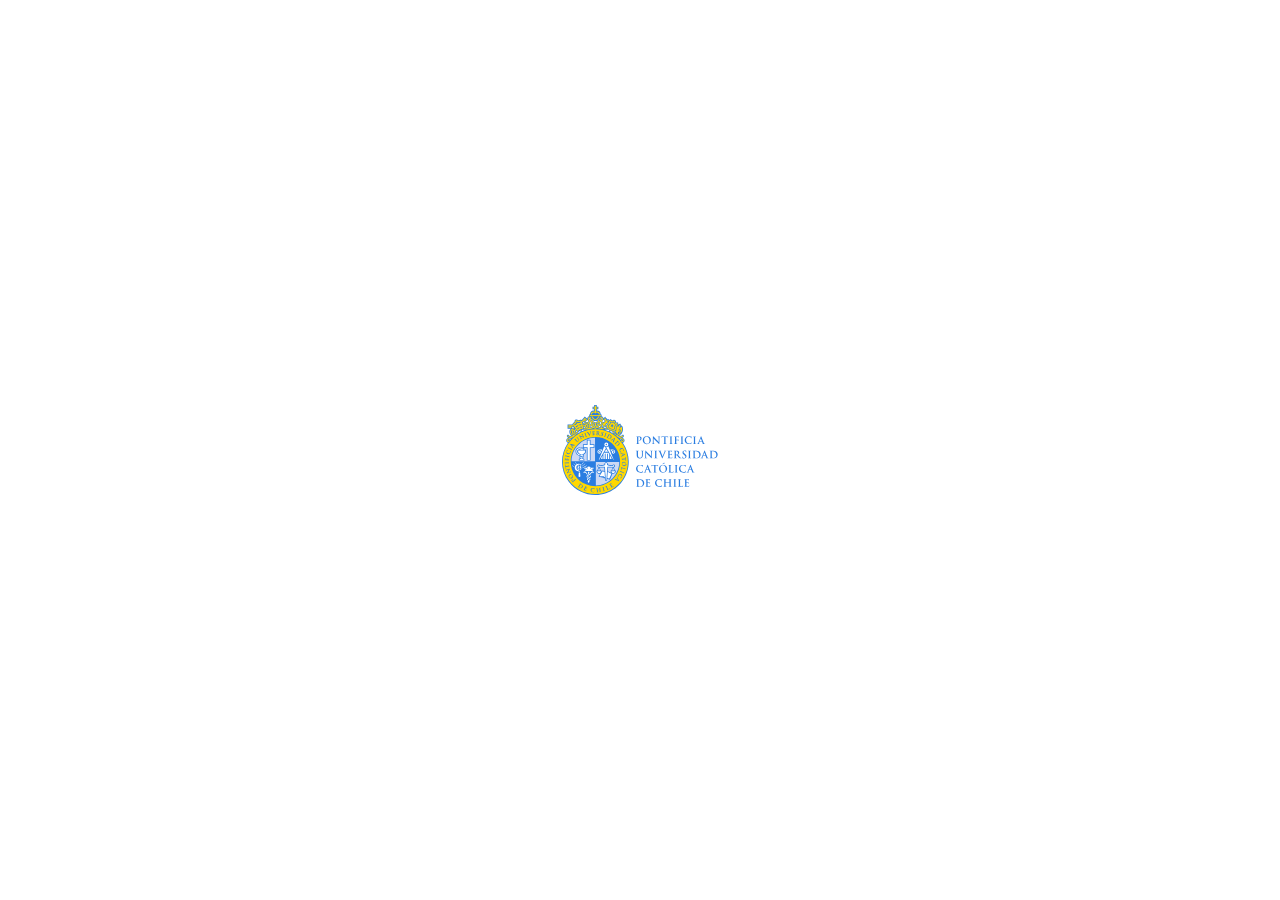
==== index.html @ ec579a4b "Add files via upload" ====
<!doctype html>
<html lang="es">
<head>
<meta charset="utf-8">
<meta name="viewport" content="width=device-width, initial-scale=1">
<title>Percepción y Estimación Temporal</title>
<style>
:root{
  --navy:#0f2357;
  --blue:#2f4ea2;
  --text:#111827;
  --muted:#374151;
  --line:#d7dee9;
  --check:#155f7a;
}
*{box-sizing:border-box}
html,body{margin:0;padding:0;background:#fff;color:var(--text);font-family:Arial,Helvetica,sans-serif}
a{color:inherit}
.app{min-height:100vh;background:#fff}
.splash,.consent{
  min-height:100vh;width:100%;position:absolute;inset:0;background:#fff;
  display:flex;align-items:center;justify-content:center;
  opacity:0;pointer-events:none;transition:opacity 2s ease;
}
.splash.active,.consent.active{opacity:1;pointer-events:auto}
.splash-logo{display:block;object-fit:contain;max-width:62vw;max-height:175px}
.logo-uc-only{max-height:175px}
.logo-cedeti-only{max-height:155px}
.logo-facultad-only{max-height:165px}
.consent{padding:3rem 1.5rem}
.consent-inner{width:min(980px,92vw);text-align:center}
.consent-inner h1{
  margin:0;color:var(--navy);font-family:Georgia,'Times New Roman',serif;
  font-weight:600;font-size:clamp(2.4rem,4.4vw,4.4rem);line-height:1.08
}
.subtitle{
  margin:1.1rem auto 0;max-width:880px;color:#273a69;
  font-size:clamp(1.1rem,1.8vw,1.55rem);line-height:1.45
}
.consent-card{
  margin:2.35rem auto 0;width:min(880px,100%);
  border:1px solid var(--line);border-radius:16px;padding:2rem 2.1rem 1.7rem;
}
.consent-card h2{margin:0 0 1rem;color:var(--navy);font-size:clamp(1.4rem,2.1vw,1.95rem)}
.consent-card p{
  margin:.55rem auto;max-width:760px;color:#26364a;
  font-size:clamp(1rem,1.35vw,1.15rem);line-height:1.55
}
.actions{margin-top:1.8rem;display:flex;justify-content:center;gap:1.1rem;flex-wrap:wrap}
.btn{
  min-width:230px;padding:1rem 1.45rem;border-radius:12px;text-decoration:none;
  font-size:1.05rem;font-weight:700;border:1px solid var(--navy);cursor:pointer;
  display:inline-flex;align-items:center;justify-content:center
}
.btn.primary{background:var(--navy);color:#fff}
.btn.secondary{background:#fff;color:var(--navy)}
.btn:hover{box-shadow:0 8px 20px rgba(15,35,87,.10);transform:translateY(-1px)}
.demographics{
  min-height:100vh;background:#fff;padding:2.2rem 1.4rem 3rem;display:flex;justify-content:center
}
.demo-wrap{width:min(1180px,96vw)}
.demo-wrap h1{font-size:2rem;font-weight:500;margin:0 0 2.2rem;color:#111}
.demo-form{display:flex;flex-direction:column;gap:1.25rem}
.demo-row{
  display:grid;grid-template-columns:minmax(260px,420px) minmax(270px,530px);
  align-items:center;gap:1.6rem;min-height:52px
}
.demo-label,.demo-row legend{font-size:1.18rem;color:#111;line-height:1.35}
.demo-row select{
  border:0;background:#fff;color:#64748b;font-size:1.1rem;padding:.65rem .4rem;
  width:100%;max-width:530px
}
.demo-row select:focus{outline:2px solid rgba(47,78,162,.18);border-radius:8px}
fieldset.demo-row{border:0;padding:0;margin:0}
.choice-line{display:flex;gap:3.4rem;align-items:center;flex-wrap:wrap}
.choice-line.compact{gap:2.5rem}
.choice-line label{display:inline-flex;align-items:center;gap:.8rem;font-size:1.12rem;color:#111;cursor:pointer}
.choice-line input{
  appearance:none;width:32px;height:32px;background:var(--check);
  border:2px solid #0e2f42;border-radius:3px;position:relative;cursor:pointer
}
.choice-line input:checked::after{
  content:"✓";position:absolute;inset:-4px 0 0 0;color:#fff;text-align:center;
  line-height:32px;font-size:1.45rem;font-weight:900
}
.hidden-row{display:none!important}
.hidden-row.show{display:grid!important}
.long-row{grid-template-columns:minmax(520px,840px) auto}
.long-select{grid-template-columns:minmax(520px,840px) minmax(270px,530px)}
.note{font-weight:400}
.form-actions{margin-top:1.8rem;display:flex;justify-content:center}
.status{min-height:1.3rem;text-align:center;color:var(--blue);font-weight:700;margin-top:.8rem}
.center-screen{
  min-height:100vh;display:flex;align-items:center;justify-content:center;background:#fff;padding:2rem
}
.card{
  width:min(760px,92vw);border:1px solid var(--line);border-radius:20px;text-align:center;
  padding:2.5rem 2rem
}
.card h1{font-family:Georgia,'Times New Roman',serif;color:var(--navy);font-size:3rem;margin:0 0 1rem}
.card p{color:#4b5563;font-size:1.1rem;line-height:1.6}
@media(max-width:860px){
  .demo-row,.long-row,.long-select{grid-template-columns:1fr;gap:.4rem}
  .choice-line{gap:1.1rem}
  .splash-logo{max-width:80vw}
}
</style>
</head>
<body>
<main class="app">
  <section id="uc" class="splash active">
    <img class="splash-logo logo-uc-only" src="logo_uc.svg" alt="Pontificia Universidad Católica de Chile">
  </section>
  <section id="cedeti" class="splash">
    <img class="splash-logo logo-cedeti-only" src="logo_cedeti.png" alt="Centro UC Desarrollo de Tecnologías de Inclusión - CEDETi">
  </section>
  <section id="facultad" class="splash">
    <img class="splash-logo logo-facultad-only" src="logo_facultad_educacion_uc.png" alt="Facultad de Educación UC">
  </section>
  <section id="consent" class="consent">
    <div class="consent-inner">
      <h1>Percepción y Estimación Temporal</h1>
      <p class="subtitle">Test orientado a medir variables temporales mediante estímulos viso-auditivos, con fines de investigación académica.</p>
      <div class="consent-card">
        <h2>Consentimiento informado</h2>
        <p>Su participación en este estudio es voluntaria.</p>
        <p>Las respuestas que proporcione serán utilizadas exclusivamente con fines de investigación académica, de manera confidencial y anónima.</p>
        <p>Requerirá de escuchar con o sin audífonos la prueba, evitando tener distractores visuales, táctiles o auditivos, como por ejemplo, concentrarse en el teléfono.</p>
        <div class="actions">
          <a class="btn primary" href="test.html">Acepto participar</a>
          <a class="btn secondary" href="gracias.html">No acepto participar</a>
        </div>
      </div>
    </div>
  </section>
</main>
<script>
document.addEventListener("DOMContentLoaded", () => {
  const uc = document.getElementById("uc");
  const cedeti = document.getElementById("cedeti");
  const facultad = document.getElementById("facultad");
  const consent = document.getElementById("consent");
  const show = 2500;
  const fade = 2000;

  setTimeout(() => {
    uc.classList.remove("active");
    setTimeout(() => cedeti.classList.add("active"), fade);
  }, show);

  setTimeout(() => {
    cedeti.classList.remove("active");
    setTimeout(() => facultad.classList.add("active"), fade);
  }, show + fade + show);

  setTimeout(() => {
    facultad.classList.remove("active");
    setTimeout(() => consent.classList.add("active"), fade);
  }, show + fade + show + fade + show);
});
</script>
</body>
</html>
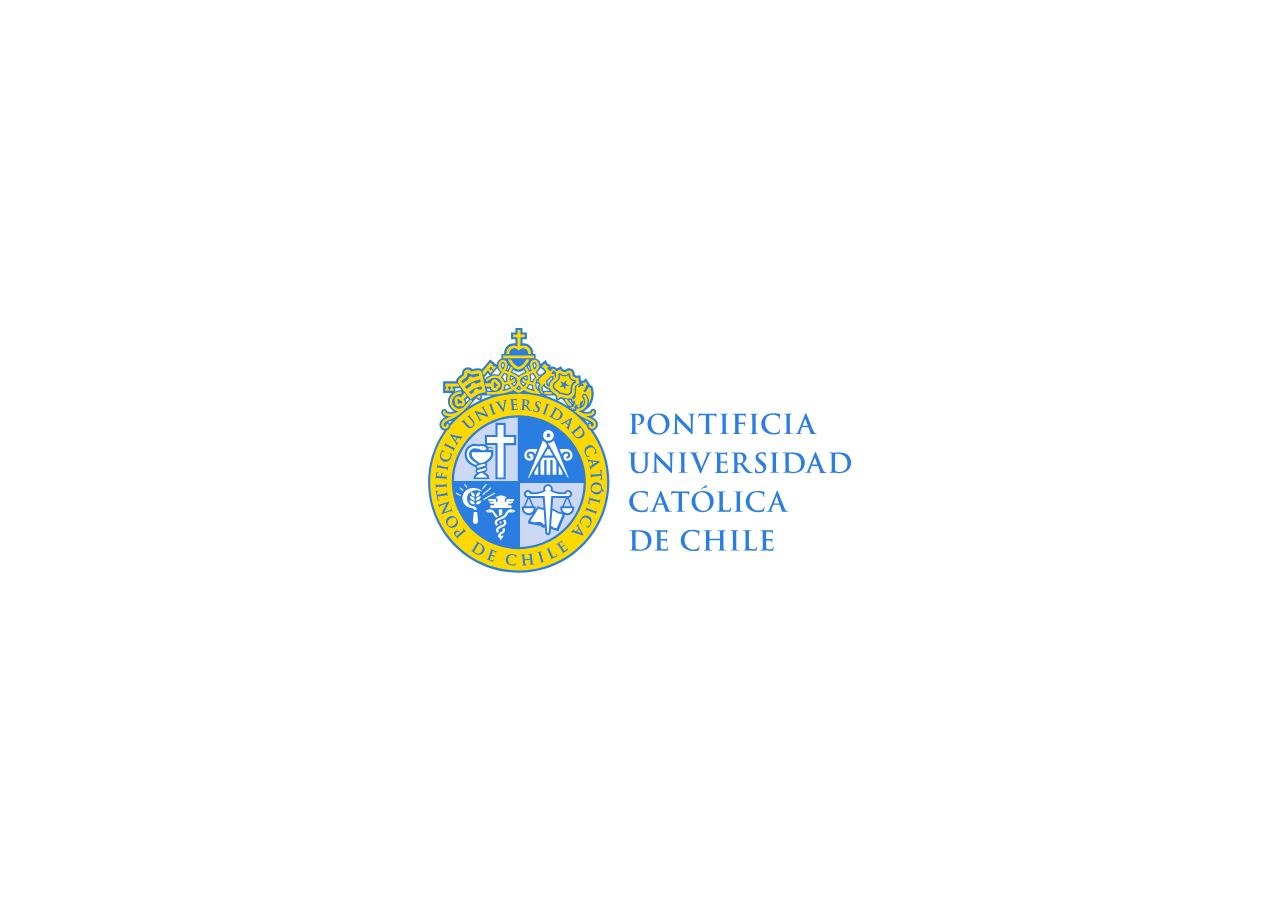
==== commit f51e7181: "Add files via upload" ====
--- a/index.html
+++ b/index.html
@@ -1,163 +1,4 @@
-<!doctype html>
-<html lang="es">
-<head>
-<meta charset="utf-8">
-<meta name="viewport" content="width=device-width, initial-scale=1">
-<title>Percepción y Estimación Temporal</title>
-<style>
-:root{
-  --navy:#0f2357;
-  --blue:#2f4ea2;
-  --text:#111827;
-  --muted:#374151;
-  --line:#d7dee9;
-  --check:#155f7a;
-}
-*{box-sizing:border-box}
-html,body{margin:0;padding:0;background:#fff;color:var(--text);font-family:Arial,Helvetica,sans-serif}
-a{color:inherit}
-.app{min-height:100vh;background:#fff}
-.splash,.consent{
-  min-height:100vh;width:100%;position:absolute;inset:0;background:#fff;
-  display:flex;align-items:center;justify-content:center;
-  opacity:0;pointer-events:none;transition:opacity 2s ease;
-}
-.splash.active,.consent.active{opacity:1;pointer-events:auto}
-.splash-logo{display:block;object-fit:contain;max-width:62vw;max-height:175px}
-.logo-uc-only{max-height:175px}
-.logo-cedeti-only{max-height:155px}
-.logo-facultad-only{max-height:165px}
-.consent{padding:3rem 1.5rem}
-.consent-inner{width:min(980px,92vw);text-align:center}
-.consent-inner h1{
-  margin:0;color:var(--navy);font-family:Georgia,'Times New Roman',serif;
-  font-weight:600;font-size:clamp(2.4rem,4.4vw,4.4rem);line-height:1.08
-}
-.subtitle{
-  margin:1.1rem auto 0;max-width:880px;color:#273a69;
-  font-size:clamp(1.1rem,1.8vw,1.55rem);line-height:1.45
-}
-.consent-card{
-  margin:2.35rem auto 0;width:min(880px,100%);
-  border:1px solid var(--line);border-radius:16px;padding:2rem 2.1rem 1.7rem;
-}
-.consent-card h2{margin:0 0 1rem;color:var(--navy);font-size:clamp(1.4rem,2.1vw,1.95rem)}
-.consent-card p{
-  margin:.55rem auto;max-width:760px;color:#26364a;
-  font-size:clamp(1rem,1.35vw,1.15rem);line-height:1.55
-}
-.actions{margin-top:1.8rem;display:flex;justify-content:center;gap:1.1rem;flex-wrap:wrap}
-.btn{
-  min-width:230px;padding:1rem 1.45rem;border-radius:12px;text-decoration:none;
-  font-size:1.05rem;font-weight:700;border:1px solid var(--navy);cursor:pointer;
-  display:inline-flex;align-items:center;justify-content:center
-}
-.btn.primary{background:var(--navy);color:#fff}
-.btn.secondary{background:#fff;color:var(--navy)}
-.btn:hover{box-shadow:0 8px 20px rgba(15,35,87,.10);transform:translateY(-1px)}
-.demographics{
-  min-height:100vh;background:#fff;padding:2.2rem 1.4rem 3rem;display:flex;justify-content:center
-}
-.demo-wrap{width:min(1180px,96vw)}
-.demo-wrap h1{font-size:2rem;font-weight:500;margin:0 0 2.2rem;color:#111}
-.demo-form{display:flex;flex-direction:column;gap:1.25rem}
-.demo-row{
-  display:grid;grid-template-columns:minmax(260px,420px) minmax(270px,530px);
-  align-items:center;gap:1.6rem;min-height:52px
-}
-.demo-label,.demo-row legend{font-size:1.18rem;color:#111;line-height:1.35}
-.demo-row select{
-  border:0;background:#fff;color:#64748b;font-size:1.1rem;padding:.65rem .4rem;
-  width:100%;max-width:530px
-}
-.demo-row select:focus{outline:2px solid rgba(47,78,162,.18);border-radius:8px}
-fieldset.demo-row{border:0;padding:0;margin:0}
-.choice-line{display:flex;gap:3.4rem;align-items:center;flex-wrap:wrap}
-.choice-line.compact{gap:2.5rem}
-.choice-line label{display:inline-flex;align-items:center;gap:.8rem;font-size:1.12rem;color:#111;cursor:pointer}
-.choice-line input{
-  appearance:none;width:32px;height:32px;background:var(--check);
-  border:2px solid #0e2f42;border-radius:3px;position:relative;cursor:pointer
-}
-.choice-line input:checked::after{
-  content:"✓";position:absolute;inset:-4px 0 0 0;color:#fff;text-align:center;
-  line-height:32px;font-size:1.45rem;font-weight:900
-}
-.hidden-row{display:none!important}
-.hidden-row.show{display:grid!important}
-.long-row{grid-template-columns:minmax(520px,840px) auto}
-.long-select{grid-template-columns:minmax(520px,840px) minmax(270px,530px)}
-.note{font-weight:400}
-.form-actions{margin-top:1.8rem;display:flex;justify-content:center}
-.status{min-height:1.3rem;text-align:center;color:var(--blue);font-weight:700;margin-top:.8rem}
-.center-screen{
-  min-height:100vh;display:flex;align-items:center;justify-content:center;background:#fff;padding:2rem
-}
-.card{
-  width:min(760px,92vw);border:1px solid var(--line);border-radius:20px;text-align:center;
-  padding:2.5rem 2rem
-}
-.card h1{font-family:Georgia,'Times New Roman',serif;color:var(--navy);font-size:3rem;margin:0 0 1rem}
-.card p{color:#4b5563;font-size:1.1rem;line-height:1.6}
-@media(max-width:860px){
-  .demo-row,.long-row,.long-select{grid-template-columns:1fr;gap:.4rem}
-  .choice-line{gap:1.1rem}
-  .splash-logo{max-width:80vw}
-}
-</style>
-</head>
-<body>
-<main class="app">
-  <section id="uc" class="splash active">
-    <img class="splash-logo logo-uc-only" src="logo_uc.svg" alt="Pontificia Universidad Católica de Chile">
-  </section>
-  <section id="cedeti" class="splash">
-    <img class="splash-logo logo-cedeti-only" src="logo_cedeti.png" alt="Centro UC Desarrollo de Tecnologías de Inclusión - CEDETi">
-  </section>
-  <section id="facultad" class="splash">
-    <img class="splash-logo logo-facultad-only" src="logo_facultad_educacion_uc.png" alt="Facultad de Educación UC">
-  </section>
-  <section id="consent" class="consent">
-    <div class="consent-inner">
-      <h1>Percepción y Estimación Temporal</h1>
-      <p class="subtitle">Test orientado a medir variables temporales mediante estímulos viso-auditivos, con fines de investigación académica.</p>
-      <div class="consent-card">
-        <h2>Consentimiento informado</h2>
-        <p>Su participación en este estudio es voluntaria.</p>
-        <p>Las respuestas que proporcione serán utilizadas exclusivamente con fines de investigación académica, de manera confidencial y anónima.</p>
-        <p>Requerirá de escuchar con o sin audífonos la prueba, evitando tener distractores visuales, táctiles o auditivos, como por ejemplo, concentrarse en el teléfono.</p>
-        <div class="actions">
-          <a class="btn primary" href="test.html">Acepto participar</a>
-          <a class="btn secondary" href="gracias.html">No acepto participar</a>
-        </div>
-      </div>
-    </div>
-  </section>
-</main>
-<script>
-document.addEventListener("DOMContentLoaded", () => {
-  const uc = document.getElementById("uc");
-  const cedeti = document.getElementById("cedeti");
-  const facultad = document.getElementById("facultad");
-  const consent = document.getElementById("consent");
-  const show = 2500;
-  const fade = 2000;
-
-  setTimeout(() => {
-    uc.classList.remove("active");
-    setTimeout(() => cedeti.classList.add("active"), fade);
-  }, show);
-
-  setTimeout(() => {
-    cedeti.classList.remove("active");
-    setTimeout(() => facultad.classList.add("active"), fade);
-  }, show + fade + show);
-
-  setTimeout(() => {
-    facultad.classList.remove("active");
-    setTimeout(() => consent.classList.add("active"), fade);
-  }, show + fade + show + fade + show);
-});
-</script>
-</body>
-</html>
+<!doctype html><html lang="es"><head><meta charset="utf-8"><meta name="viewport" content="width=device-width, initial-scale=1"><title>Percepción y Estimación Temporal</title><style>
+:root{--navy:#0f2357;--blue:#2f4ea2;--text:#111827;--muted:#4b5563;--line:#d7dee9;--check:#155f7a;--soft:#f8fafc;--red:#c81e2c;--gold:#d9a441}
+*{box-sizing:border-box}html,body{margin:0;padding:0;background:#fff;color:var(--text);font-family:Arial,Helvetica,sans-serif}button,input,select{font-family:inherit}.app{min-height:100vh;background:#fff}.splash,.consent{min-height:100vh;width:100%;position:absolute;inset:0;background:#fff;display:flex;align-items:center;justify-content:center;opacity:0;pointer-events:none;transition:opacity 2s ease}.splash.active,.consent.active{opacity:1;pointer-events:auto}.splash-logo{display:block;object-fit:contain}.logo-uc-only{width:min(805px,84vw);max-height:245px}.logo-cedeti-only{width:min(560px,72vw);max-height:165px}.logo-facultad-only{width:min(590px,74vw);max-height:175px}.consent{padding:3rem 1.5rem}.consent-inner{width:min(980px,92vw);text-align:center}.consent-inner h1{margin:0;color:var(--navy);font-family:Georgia,'Times New Roman',serif;font-weight:600;font-size:clamp(2.4rem,4.4vw,4.4rem);line-height:1.08}.subtitle{margin:1.1rem auto 0;max-width:880px;color:#273a69;font-size:clamp(1.1rem,1.8vw,1.55rem);line-height:1.45}.consent-card{margin:2.35rem auto 0;width:min(880px,100%);border:1px solid var(--line);border-radius:16px;padding:2rem 2.1rem 1.7rem}.consent-card h2{margin:0 0 1rem;color:var(--navy);font-size:clamp(1.4rem,2.1vw,1.95rem)}.consent-card p{margin:.55rem auto;max-width:760px;color:#26364a;font-size:clamp(1rem,1.35vw,1.15rem);line-height:1.55}.actions{margin-top:1.8rem;display:flex;justify-content:center;gap:1.1rem;flex-wrap:wrap}.btn{min-width:220px;padding:1rem 1.45rem;border-radius:12px;text-decoration:none;font-size:1.05rem;font-weight:700;border:1px solid var(--navy);cursor:pointer;display:inline-flex;align-items:center;justify-content:center;background:#fff;color:var(--navy)}.btn.primary{background:var(--navy);color:#fff}.btn.secondary{background:#fff;color:var(--navy)}.btn:hover{box-shadow:0 8px 20px rgba(15,35,87,.10);transform:translateY(-1px)}.btn:disabled{opacity:.45;cursor:not-allowed;transform:none;box-shadow:none}.demographics{min-height:100vh;background:#fff;padding:2.2rem 1.4rem 3rem;display:flex;justify-content:center}.demo-wrap{width:min(1180px,96vw)}.demo-wrap h1{font-size:2rem;font-weight:500;margin:0 0 2.2rem;color:#111}.demo-form{display:flex;flex-direction:column;gap:1.25rem}.demo-row{display:grid;grid-template-columns:minmax(260px,420px) minmax(270px,530px);align-items:center;gap:1.6rem;min-height:52px}.demo-label,.demo-row legend{font-size:1.18rem;color:#111;line-height:1.35}.demo-row select{border:0;background:#fff;color:#64748b;font-size:1.1rem;padding:.65rem .4rem;width:100%;max-width:530px}fieldset.demo-row{border:0;padding:0;margin:0}.choice-line{display:flex;gap:3.4rem;align-items:center;flex-wrap:wrap}.choice-line.compact{gap:2.5rem}.choice-line label{display:inline-flex;align-items:center;gap:.8rem;font-size:1.12rem;color:#111;cursor:pointer}.choice-line input{appearance:none;width:32px;height:32px;background:var(--check);border:2px solid #0e2f42;border-radius:3px;position:relative;cursor:pointer}.choice-line input:checked::after{content:'✓';position:absolute;inset:-4px 0 0 0;color:#fff;text-align:center;line-height:32px;font-size:1.45rem;font-weight:900}.hidden-row{display:none!important}.hidden-row.show{display:grid!important}.long-row{grid-template-columns:minmax(520px,840px) auto}.long-select{grid-template-columns:minmax(520px,840px) minmax(270px,530px)}.note{font-weight:400}.form-actions{margin-top:1.8rem;display:flex;justify-content:center}.status{min-height:1.3rem;text-align:center;color:var(--blue);font-weight:700;margin-top:.8rem}.center-screen{min-height:100vh;display:flex;align-items:center;justify-content:center;background:#fff;padding:2rem}.card{width:min(760px,92vw);border:1px solid var(--line);border-radius:20px;text-align:center;padding:2.5rem 2rem}.card h1{font-family:Georgia,'Times New Roman',serif;color:var(--navy);font-size:3rem;margin:0 0 1rem}.card p{color:#4b5563;font-size:1.1rem;line-height:1.6}.test-page{min-height:100vh;background:#fff;padding:2rem 1.25rem;display:flex;justify-content:center}.test-wrap{width:min(1050px,96vw)}.test-top{display:flex;align-items:center;justify-content:space-between;gap:1rem;margin-bottom:1.3rem}.test-title{margin:0;font-family:Georgia,'Times New Roman',serif;color:var(--navy);font-size:clamp(2rem,4vw,3.2rem)}.progress-text{color:#4b5563;font-weight:700}.progressbar{height:8px;background:#e9eef6;border-radius:999px;overflow:hidden;margin:0 0 1.5rem}.progressbar span{display:block;height:100%;background:var(--blue);width:0%;transition:width .35s ease}.test-card{border:1px solid var(--line);border-radius:20px;padding:2rem;background:#fff;box-shadow:0 10px 30px rgba(15,35,87,.06)}.test-card h2{margin:0 0 .75rem;color:var(--navy);font-size:clamp(1.45rem,2.4vw,2rem)}.instruction{font-size:1.18rem;line-height:1.55;color:#26364a;margin:.5rem 0 1.4rem}.trial-meta{color:#64748b;font-weight:700;margin-bottom:1rem}.big-action{min-height:96px;display:flex;align-items:center;justify-content:center;gap:1rem;flex-wrap:wrap;margin:1.5rem 0}.round-btn{width:124px;height:124px;border-radius:999px;border:0;background:var(--red);color:#fff;font-weight:800;font-size:1.05rem;box-shadow:0 12px 26px rgba(200,30,44,.22);cursor:pointer}.round-btn:disabled{background:#a9b2c0;box-shadow:none;cursor:not-allowed}.arrival-area{position:relative;height:270px;border:1px solid #e1e7f0;border-radius:18px;background:#fbfcfe;margin:1.4rem 0;overflow:hidden}.track{position:absolute;left:9%;right:17%;top:50%;height:3px;background:#cbd5e1}.ball{position:absolute;top:calc(50% - 22px);left:9%;width:44px;height:44px;border-radius:999px;background:#e3343f;box-shadow:0 12px 26px rgba(227,52,63,.25);transition:left .05s linear}.finish{position:absolute;right:6%;top:calc(50% - 82px);width:76px;height:150px}.finish .pole{position:absolute;left:8px;top:0;width:6px;height:150px;background:#374151;border-radius:4px}.finish .flag{position:absolute;left:14px;top:4px;width:62px;height:38px;background:linear-gradient(135deg,#0f2357,#2f4ea2);color:#fff;border-radius:4px 12px 12px 4px;font-size:.72rem;font-weight:900;display:flex;align-items:center;justify-content:center;letter-spacing:.04em;box-shadow:0 8px 18px rgba(15,35,87,.15)}.finish .base{position:absolute;left:0;bottom:0;width:34px;height:7px;background:#374151;border-radius:999px}.response-panel{display:none;margin-top:1rem;border-top:1px solid #e5eaf2;padding-top:1.25rem}.response-panel.show{display:block}.response-panel input[type=number]{font-size:1.2rem;padding:.8rem 1rem;border:1px solid #cbd5e1;border-radius:12px;width:180px;margin-right:.8rem}.option-row{display:flex;gap:1rem;flex-wrap:wrap;justify-content:center;margin-top:1rem}.muted{color:#64748b}.final-hero{border:1px solid #dbe3ef;background:linear-gradient(180deg,#f8fbff,#fff);border-radius:22px;padding:2rem;text-align:center}.final-hero h2{font-family:Georgia,'Times New Roman',serif;font-size:clamp(2rem,4vw,3.3rem);margin:.3rem 0;color:var(--navy)}.final-grid{display:grid;grid-template-columns:repeat(2,minmax(0,1fr));gap:1rem;margin:1.5rem 0}.metric{border:1px solid #e1e7f0;border-radius:16px;padding:1.2rem;background:#fff}.metric span{display:block;color:#667085;font-size:.95rem}.metric strong{display:block;color:var(--navy);font-size:1.7rem;margin-top:.3rem}.downloads{display:flex;gap:1rem;justify-content:center;flex-wrap:wrap;margin-top:1.6rem}.save-state{font-weight:700;color:#64748b;text-align:center;margin-top:1rem}@media(max-width:860px){.demo-row,.long-row,.long-select{grid-template-columns:1fr;gap:.4rem}.choice-line{gap:1.1rem}.test-top{flex-direction:column;align-items:flex-start}.final-grid{grid-template-columns:1fr}.finish{right:2%;transform:scale(.85)}.ball{width:38px;height:38px;top:calc(50% - 19px)}.logo-uc-only{width:min(760px,88vw)}}
+</style></head><body><main class="app"><section id="uc" class="splash active"><img class="splash-logo logo-uc-only" src="logo_uc.svg" alt="Pontificia Universidad Católica de Chile"></section><section id="cedeti" class="splash"><img class="splash-logo logo-cedeti-only" src="logo_cedeti.png" alt="CEDETi UC"></section><section id="facultad" class="splash"><img class="splash-logo logo-facultad-only" src="logo_facultad_educacion_uc.png" alt="Facultad de Educación UC"></section><section id="consent" class="consent"><div class="consent-inner"><h1>Percepción y Estimación Temporal</h1><p class="subtitle">Test orientado a medir variables temporales mediante estímulos viso-auditivos, con fines de investigación académica.</p><div class="consent-card"><h2>Consentimiento informado</h2><p>Su participación en este estudio es voluntaria.</p><p>Las respuestas que proporcione serán utilizadas exclusivamente con fines de investigación académica, de manera confidencial y anónima.</p><p>Requerirá de escuchar con o sin audífonos la prueba, evitando tener distractores visuales, táctiles o auditivos, como por ejemplo, concentrarse en el teléfono.</p><div class="actions"><a class="btn primary" href="test.html">Acepto participar</a><a class="btn secondary" href="gracias.html">No acepto participar</a></div></div></div></section></main><script>document.addEventListener("DOMContentLoaded",()=>{const uc=document.getElementById("uc"),ce=document.getElementById("cedeti"),fa=document.getElementById("facultad"),co=document.getElementById("consent");const show=2500,fade=2000;setTimeout(()=>{uc.classList.remove("active");setTimeout(()=>ce.classList.add("active"),fade)},show);setTimeout(()=>{ce.classList.remove("active");setTimeout(()=>fa.classList.add("active"),fade)},show+fade+show);setTimeout(()=>{fa.classList.remove("active");setTimeout(()=>co.classList.add("active"),fade)},show+fade+show+fade+show);});</script></body></html>
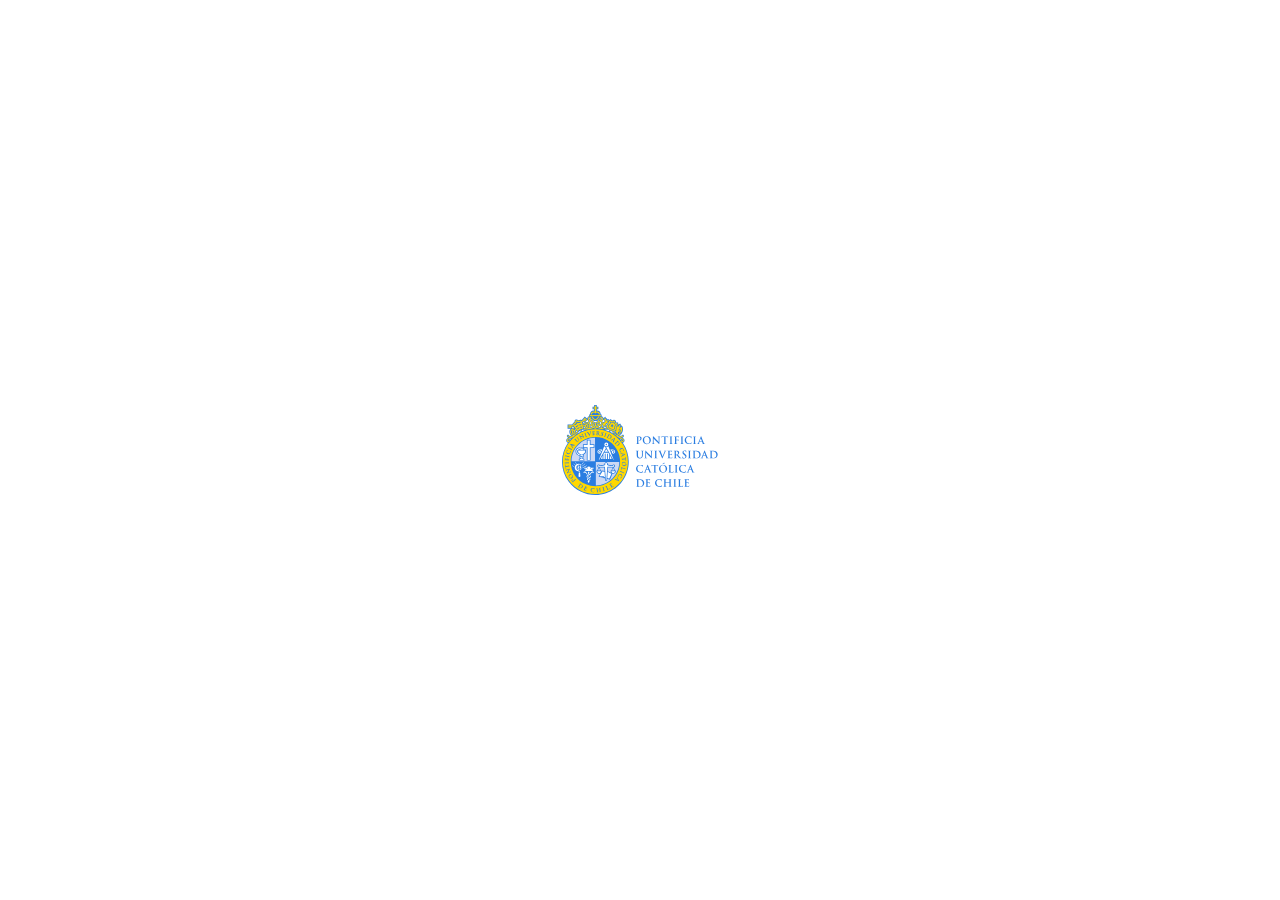
==== commit fa495ca9: "Add files via upload" ====
--- a/index.html
+++ b/index.html
@@ -1,4 +1,551 @@
-<!doctype html><html lang="es"><head><meta charset="utf-8"><meta name="viewport" content="width=device-width, initial-scale=1"><title>Percepción y Estimación Temporal</title><style>
-:root{--navy:#0f2357;--blue:#2f4ea2;--text:#111827;--muted:#4b5563;--line:#d7dee9;--check:#155f7a;--soft:#f8fafc;--red:#c81e2c;--gold:#d9a441}
-*{box-sizing:border-box}html,body{margin:0;padding:0;background:#fff;color:var(--text);font-family:Arial,Helvetica,sans-serif}button,input,select{font-family:inherit}.app{min-height:100vh;background:#fff}.splash,.consent{min-height:100vh;width:100%;position:absolute;inset:0;background:#fff;display:flex;align-items:center;justify-content:center;opacity:0;pointer-events:none;transition:opacity 2s ease}.splash.active,.consent.active{opacity:1;pointer-events:auto}.splash-logo{display:block;object-fit:contain}.logo-uc-only{width:min(805px,84vw);max-height:245px}.logo-cedeti-only{width:min(560px,72vw);max-height:165px}.logo-facultad-only{width:min(590px,74vw);max-height:175px}.consent{padding:3rem 1.5rem}.consent-inner{width:min(980px,92vw);text-align:center}.consent-inner h1{margin:0;color:var(--navy);font-family:Georgia,'Times New Roman',serif;font-weight:600;font-size:clamp(2.4rem,4.4vw,4.4rem);line-height:1.08}.subtitle{margin:1.1rem auto 0;max-width:880px;color:#273a69;font-size:clamp(1.1rem,1.8vw,1.55rem);line-height:1.45}.consent-card{margin:2.35rem auto 0;width:min(880px,100%);border:1px solid var(--line);border-radius:16px;padding:2rem 2.1rem 1.7rem}.consent-card h2{margin:0 0 1rem;color:var(--navy);font-size:clamp(1.4rem,2.1vw,1.95rem)}.consent-card p{margin:.55rem auto;max-width:760px;color:#26364a;font-size:clamp(1rem,1.35vw,1.15rem);line-height:1.55}.actions{margin-top:1.8rem;display:flex;justify-content:center;gap:1.1rem;flex-wrap:wrap}.btn{min-width:220px;padding:1rem 1.45rem;border-radius:12px;text-decoration:none;font-size:1.05rem;font-weight:700;border:1px solid var(--navy);cursor:pointer;display:inline-flex;align-items:center;justify-content:center;background:#fff;color:var(--navy)}.btn.primary{background:var(--navy);color:#fff}.btn.secondary{background:#fff;color:var(--navy)}.btn:hover{box-shadow:0 8px 20px rgba(15,35,87,.10);transform:translateY(-1px)}.btn:disabled{opacity:.45;cursor:not-allowed;transform:none;box-shadow:none}.demographics{min-height:100vh;background:#fff;padding:2.2rem 1.4rem 3rem;display:flex;justify-content:center}.demo-wrap{width:min(1180px,96vw)}.demo-wrap h1{font-size:2rem;font-weight:500;margin:0 0 2.2rem;color:#111}.demo-form{display:flex;flex-direction:column;gap:1.25rem}.demo-row{display:grid;grid-template-columns:minmax(260px,420px) minmax(270px,530px);align-items:center;gap:1.6rem;min-height:52px}.demo-label,.demo-row legend{font-size:1.18rem;color:#111;line-height:1.35}.demo-row select{border:0;background:#fff;color:#64748b;font-size:1.1rem;padding:.65rem .4rem;width:100%;max-width:530px}fieldset.demo-row{border:0;padding:0;margin:0}.choice-line{display:flex;gap:3.4rem;align-items:center;flex-wrap:wrap}.choice-line.compact{gap:2.5rem}.choice-line label{display:inline-flex;align-items:center;gap:.8rem;font-size:1.12rem;color:#111;cursor:pointer}.choice-line input{appearance:none;width:32px;height:32px;background:var(--check);border:2px solid #0e2f42;border-radius:3px;position:relative;cursor:pointer}.choice-line input:checked::after{content:'✓';position:absolute;inset:-4px 0 0 0;color:#fff;text-align:center;line-height:32px;font-size:1.45rem;font-weight:900}.hidden-row{display:none!important}.hidden-row.show{display:grid!important}.long-row{grid-template-columns:minmax(520px,840px) auto}.long-select{grid-template-columns:minmax(520px,840px) minmax(270px,530px)}.note{font-weight:400}.form-actions{margin-top:1.8rem;display:flex;justify-content:center}.status{min-height:1.3rem;text-align:center;color:var(--blue);font-weight:700;margin-top:.8rem}.center-screen{min-height:100vh;display:flex;align-items:center;justify-content:center;background:#fff;padding:2rem}.card{width:min(760px,92vw);border:1px solid var(--line);border-radius:20px;text-align:center;padding:2.5rem 2rem}.card h1{font-family:Georgia,'Times New Roman',serif;color:var(--navy);font-size:3rem;margin:0 0 1rem}.card p{color:#4b5563;font-size:1.1rem;line-height:1.6}.test-page{min-height:100vh;background:#fff;padding:2rem 1.25rem;display:flex;justify-content:center}.test-wrap{width:min(1050px,96vw)}.test-top{display:flex;align-items:center;justify-content:space-between;gap:1rem;margin-bottom:1.3rem}.test-title{margin:0;font-family:Georgia,'Times New Roman',serif;color:var(--navy);font-size:clamp(2rem,4vw,3.2rem)}.progress-text{color:#4b5563;font-weight:700}.progressbar{height:8px;background:#e9eef6;border-radius:999px;overflow:hidden;margin:0 0 1.5rem}.progressbar span{display:block;height:100%;background:var(--blue);width:0%;transition:width .35s ease}.test-card{border:1px solid var(--line);border-radius:20px;padding:2rem;background:#fff;box-shadow:0 10px 30px rgba(15,35,87,.06)}.test-card h2{margin:0 0 .75rem;color:var(--navy);font-size:clamp(1.45rem,2.4vw,2rem)}.instruction{font-size:1.18rem;line-height:1.55;color:#26364a;margin:.5rem 0 1.4rem}.trial-meta{color:#64748b;font-weight:700;margin-bottom:1rem}.big-action{min-height:96px;display:flex;align-items:center;justify-content:center;gap:1rem;flex-wrap:wrap;margin:1.5rem 0}.round-btn{width:124px;height:124px;border-radius:999px;border:0;background:var(--red);color:#fff;font-weight:800;font-size:1.05rem;box-shadow:0 12px 26px rgba(200,30,44,.22);cursor:pointer}.round-btn:disabled{background:#a9b2c0;box-shadow:none;cursor:not-allowed}.arrival-area{position:relative;height:270px;border:1px solid #e1e7f0;border-radius:18px;background:#fbfcfe;margin:1.4rem 0;overflow:hidden}.track{position:absolute;left:9%;right:17%;top:50%;height:3px;background:#cbd5e1}.ball{position:absolute;top:calc(50% - 22px);left:9%;width:44px;height:44px;border-radius:999px;background:#e3343f;box-shadow:0 12px 26px rgba(227,52,63,.25);transition:left .05s linear}.finish{position:absolute;right:6%;top:calc(50% - 82px);width:76px;height:150px}.finish .pole{position:absolute;left:8px;top:0;width:6px;height:150px;background:#374151;border-radius:4px}.finish .flag{position:absolute;left:14px;top:4px;width:62px;height:38px;background:linear-gradient(135deg,#0f2357,#2f4ea2);color:#fff;border-radius:4px 12px 12px 4px;font-size:.72rem;font-weight:900;display:flex;align-items:center;justify-content:center;letter-spacing:.04em;box-shadow:0 8px 18px rgba(15,35,87,.15)}.finish .base{position:absolute;left:0;bottom:0;width:34px;height:7px;background:#374151;border-radius:999px}.response-panel{display:none;margin-top:1rem;border-top:1px solid #e5eaf2;padding-top:1.25rem}.response-panel.show{display:block}.response-panel input[type=number]{font-size:1.2rem;padding:.8rem 1rem;border:1px solid #cbd5e1;border-radius:12px;width:180px;margin-right:.8rem}.option-row{display:flex;gap:1rem;flex-wrap:wrap;justify-content:center;margin-top:1rem}.muted{color:#64748b}.final-hero{border:1px solid #dbe3ef;background:linear-gradient(180deg,#f8fbff,#fff);border-radius:22px;padding:2rem;text-align:center}.final-hero h2{font-family:Georgia,'Times New Roman',serif;font-size:clamp(2rem,4vw,3.3rem);margin:.3rem 0;color:var(--navy)}.final-grid{display:grid;grid-template-columns:repeat(2,minmax(0,1fr));gap:1rem;margin:1.5rem 0}.metric{border:1px solid #e1e7f0;border-radius:16px;padding:1.2rem;background:#fff}.metric span{display:block;color:#667085;font-size:.95rem}.metric strong{display:block;color:var(--navy);font-size:1.7rem;margin-top:.3rem}.downloads{display:flex;gap:1rem;justify-content:center;flex-wrap:wrap;margin-top:1.6rem}.save-state{font-weight:700;color:#64748b;text-align:center;margin-top:1rem}@media(max-width:860px){.demo-row,.long-row,.long-select{grid-template-columns:1fr;gap:.4rem}.choice-line{gap:1.1rem}.test-top{flex-direction:column;align-items:flex-start}.final-grid{grid-template-columns:1fr}.finish{right:2%;transform:scale(.85)}.ball{width:38px;height:38px;top:calc(50% - 19px)}.logo-uc-only{width:min(760px,88vw)}}
-</style></head><body><main class="app"><section id="uc" class="splash active"><img class="splash-logo logo-uc-only" src="logo_uc.svg" alt="Pontificia Universidad Católica de Chile"></section><section id="cedeti" class="splash"><img class="splash-logo logo-cedeti-only" src="logo_cedeti.png" alt="CEDETi UC"></section><section id="facultad" class="splash"><img class="splash-logo logo-facultad-only" src="logo_facultad_educacion_uc.png" alt="Facultad de Educación UC"></section><section id="consent" class="consent"><div class="consent-inner"><h1>Percepción y Estimación Temporal</h1><p class="subtitle">Test orientado a medir variables temporales mediante estímulos viso-auditivos, con fines de investigación académica.</p><div class="consent-card"><h2>Consentimiento informado</h2><p>Su participación en este estudio es voluntaria.</p><p>Las respuestas que proporcione serán utilizadas exclusivamente con fines de investigación académica, de manera confidencial y anónima.</p><p>Requerirá de escuchar con o sin audífonos la prueba, evitando tener distractores visuales, táctiles o auditivos, como por ejemplo, concentrarse en el teléfono.</p><div class="actions"><a class="btn primary" href="test.html">Acepto participar</a><a class="btn secondary" href="gracias.html">No acepto participar</a></div></div></div></section></main><script>document.addEventListener("DOMContentLoaded",()=>{const uc=document.getElementById("uc"),ce=document.getElementById("cedeti"),fa=document.getElementById("facultad"),co=document.getElementById("consent");const show=2500,fade=2000;setTimeout(()=>{uc.classList.remove("active");setTimeout(()=>ce.classList.add("active"),fade)},show);setTimeout(()=>{ce.classList.remove("active");setTimeout(()=>fa.classList.add("active"),fade)},show+fade+show);setTimeout(()=>{fa.classList.remove("active");setTimeout(()=>co.classList.add("active"),fade)},show+fade+show+fade+show);});</script></body></html>+<!doctype html>
+<html lang="es">
+<head>
+<meta charset="utf-8">
+<meta name="viewport" content="width=device-width, initial-scale=1">
+<title>Percepción y Estimación Temporal</title>
+<style>
+:root{
+  --navy:#0f2357; --blue:#2f4ea2; --text:#111827; --muted:#4b5563;
+  --line:#d7dee9; --check:#155f7a; --ok:#0f766e; --warn:#b45309; --bad:#9f1239;
+}
+*{box-sizing:border-box}
+html,body{margin:0;padding:0;background:#fff;color:var(--text);font-family:Arial,Helvetica,sans-serif}
+button,select,input{font-family:inherit}
+.screen{display:none;min-height:100vh;background:#fff}
+.screen.active{display:flex}
+.splash{
+  align-items:center;justify-content:center;opacity:0;transition:opacity 2s ease;
+}
+.splash.visible{opacity:1}
+.splash-logo{display:block;object-fit:contain;max-width:76vw;max-height:185px}
+.logo-uc{max-height:220px;max-width:82vw}
+.logo-cedeti{max-height:160px}
+.logo-facultad{max-height:196px;max-width:86vw} /* Facultad +15% */
+.consent-screen{align-items:center;justify-content:center;padding:3rem 1.5rem}
+.consent-inner{width:min(980px,92vw);text-align:center}
+.consent-inner h1,.test-title{
+  margin:0;color:var(--navy);font-family:Georgia,'Times New Roman',serif;
+  font-weight:600;font-size:clamp(2.35rem,4.5vw,4.35rem);line-height:1.08
+}
+.subtitle{margin:1.1rem auto 0;max-width:880px;color:#273a69;font-size:clamp(1.1rem,1.8vw,1.55rem);line-height:1.45}
+.consent-card{margin:2.35rem auto 0;width:min(880px,100%);border:1px solid var(--line);border-radius:16px;padding:2rem 2.1rem 1.7rem}
+.consent-card h2{margin:0 0 1rem;color:var(--navy);font-size:clamp(1.4rem,2.1vw,1.95rem)}
+.consent-card p{margin:.55rem auto;max-width:760px;color:#26364a;font-size:clamp(1rem,1.35vw,1.15rem);line-height:1.55}
+.btn{
+  min-width:220px;padding:1rem 1.45rem;border-radius:12px;text-decoration:none;font-size:1.05rem;font-weight:700;
+  border:1px solid var(--navy);cursor:pointer;display:inline-flex;align-items:center;justify-content:center;background:#fff;color:var(--navy)
+}
+.btn.primary{background:var(--navy);color:#fff}
+.btn.secondary{background:#fff;color:var(--navy)}
+.btn:disabled{opacity:.5;cursor:not-allowed}
+.actions,.big-action{margin-top:1.8rem;display:flex;justify-content:center;gap:1.1rem;flex-wrap:wrap}
+.demographics{padding:2.2rem 1.4rem 3rem;justify-content:center}
+.demo-wrap{width:min(1180px,96vw)}
+.demo-wrap h1{font-size:2rem;font-weight:500;margin:0 0 2.2rem;color:#111}
+.demo-form{display:flex;flex-direction:column;gap:1.25rem}
+.demo-row{display:grid;grid-template-columns:minmax(260px,420px) minmax(270px,530px);align-items:center;gap:1.6rem;min-height:52px}
+.demo-label,.demo-row legend{font-size:1.18rem;color:#111;line-height:1.35}
+.demo-row select{border:0;background:#fff;color:#64748b;font-size:1.1rem;padding:.65rem .4rem;width:100%;max-width:530px}
+fieldset.demo-row{border:0;padding:0;margin:0}
+.choice-line{display:flex;gap:3.4rem;align-items:center;flex-wrap:wrap}
+.choice-line.compact{gap:2.5rem}
+.choice-line label{display:inline-flex;align-items:center;gap:.8rem;font-size:1.12rem;color:#111;cursor:pointer}
+.choice-line input{appearance:none;width:32px;height:32px;background:var(--check);border:2px solid #0e2f42;border-radius:3px;position:relative;cursor:pointer}
+.choice-line input:checked::after{content:"✓";position:absolute;inset:-4px 0 0 0;color:#fff;text-align:center;line-height:32px;font-size:1.45rem;font-weight:900}
+.hidden-row{display:none!important}.hidden-row.show{display:grid!important}
+.long-row{grid-template-columns:minmax(520px,840px) auto}.long-select{grid-template-columns:minmax(520px,840px) minmax(270px,530px)}
+.note{font-weight:400}.form-actions{margin-top:1.8rem;display:flex;justify-content:center}
+.status{min-height:1.3rem;text-align:center;color:var(--blue);font-weight:700;margin-top:.8rem}
+.center-screen{align-items:center;justify-content:center;padding:2rem}
+.card{width:min(760px,92vw);border:1px solid var(--line);border-radius:20px;text-align:center;padding:2.5rem 2rem}
+.card h1{font-family:Georgia,'Times New Roman',serif;color:var(--navy);font-size:3rem;margin:0 0 1rem}
+.card p{color:#4b5563;font-size:1.1rem;line-height:1.6}
+.test-page{padding:2rem 1.25rem;justify-content:center}
+.test-wrap{width:min(1080px,96vw)}
+.test-top{display:flex;align-items:center;justify-content:space-between;gap:1rem;margin-bottom:1.3rem}
+.progress-text{color:#4b5563;font-weight:700}
+.progressbar{height:8px;background:#e9eef6;border-radius:999px;overflow:hidden;margin:0 0 1.5rem}
+.progressbar span{display:block;height:100%;background:var(--blue);width:0%;transition:width .35s ease}
+.test-card{border:1px solid var(--line);border-radius:20px;padding:2rem;background:#fff;box-shadow:0 10px 30px rgba(15,35,87,.06)}
+.test-card h2{margin:0 0 .75rem;color:var(--navy);font-size:clamp(1.45rem,2.4vw,2rem)}
+.instruction{font-size:1.18rem;line-height:1.55;color:#26364a;margin:.5rem 0 1.4rem}
+.trial-meta{color:#64748b;font-weight:700;margin-bottom:1rem}
+.muted{color:#64748b}
+.drum-stage{display:flex;flex-direction:column;align-items:center;justify-content:center;gap:1rem;margin:1.4rem auto 1.1rem}
+.drum-button{
+  width:218px;height:218px;border-radius:999px;border:8px solid #6b3f25;
+  background:radial-gradient(circle at 50% 42%,#f3d2aa 0 43%,#d9a46c 44% 63%,#9b5e35 64% 100%);
+  box-shadow:inset 0 8px 18px rgba(255,255,255,.45),inset 0 -16px 24px rgba(63,36,18,.22),0 18px 34px rgba(88,52,29,.22);
+  color:#3d2414;font-weight:900;font-size:1.15rem;text-align:center;cursor:pointer;transition:transform .08s ease,box-shadow .12s ease,opacity .12s ease;
+  display:flex;align-items:center;justify-content:center;padding:1rem;
+}
+.drum-button:active,.drum-button.hit{transform:scale(.96);box-shadow:inset 0 10px 24px rgba(63,36,18,.26),0 9px 20px rgba(88,52,29,.18)}
+.drum-button:disabled{opacity:.55;cursor:not-allowed}
+.beat-dots{display:flex;justify-content:center;gap:.55rem;margin:1rem 0 .2rem}
+.beat-dot{width:18px;height:18px;border-radius:50%;border:2px solid #cbd5e1;background:#fff}
+.beat-dot.done{background:#2f4ea2;border-color:#2f4ea2}
+.feedback-box{margin:1.1rem auto 0;width:min(760px,100%);border:1px solid #d7dee9;background:#fbfcfe;border-radius:16px;padding:1rem 1.15rem;color:#26364a;line-height:1.5;text-align:center}
+.feedback-box.ok{border-color:#99d5ca;background:#f0fdfa;color:#0f766e}
+.feedback-box.warn{border-color:#f7c983;background:#fffbeb;color:#92400e}
+.feedback-box.bad{border-color:#f1a7a7;background:#fff1f2;color:#9f1239}
+.metrics-mini{display:grid;grid-template-columns:repeat(3,minmax(0,1fr));gap:.75rem;margin:1.2rem 0}
+.metrics-mini div{border:1px solid #e1e7f0;background:#fbfcfe;border-radius:14px;padding:.85rem;text-align:center}
+.metrics-mini span{display:block;color:#64748b;font-size:.9rem}
+.metrics-mini strong{display:block;color:#0f2357;font-size:1.15rem;margin-top:.25rem}
+.final-note{margin-top:1rem;color:#4b5563;line-height:1.55}
+@media(max-width:860px){
+  .demo-row,.long-row,.long-select{grid-template-columns:1fr;gap:.4rem}
+  .choice-line{gap:1.1rem}.test-top{flex-direction:column;align-items:flex-start}
+  .metrics-mini{grid-template-columns:1fr}.drum-button{width:184px;height:184px}.splash-logo{max-width:84vw}
+}
+</style>
+</head>
+<body>
+
+<section id="screen-uc" class="screen splash active visible">
+  <img class="splash-logo logo-uc" src="[data-uri]" alt="Pontificia Universidad Católica de Chile">
+</section>
+
+<section id="screen-cedeti" class="screen splash">
+  <img class="splash-logo logo-cedeti" src="[data-uri]